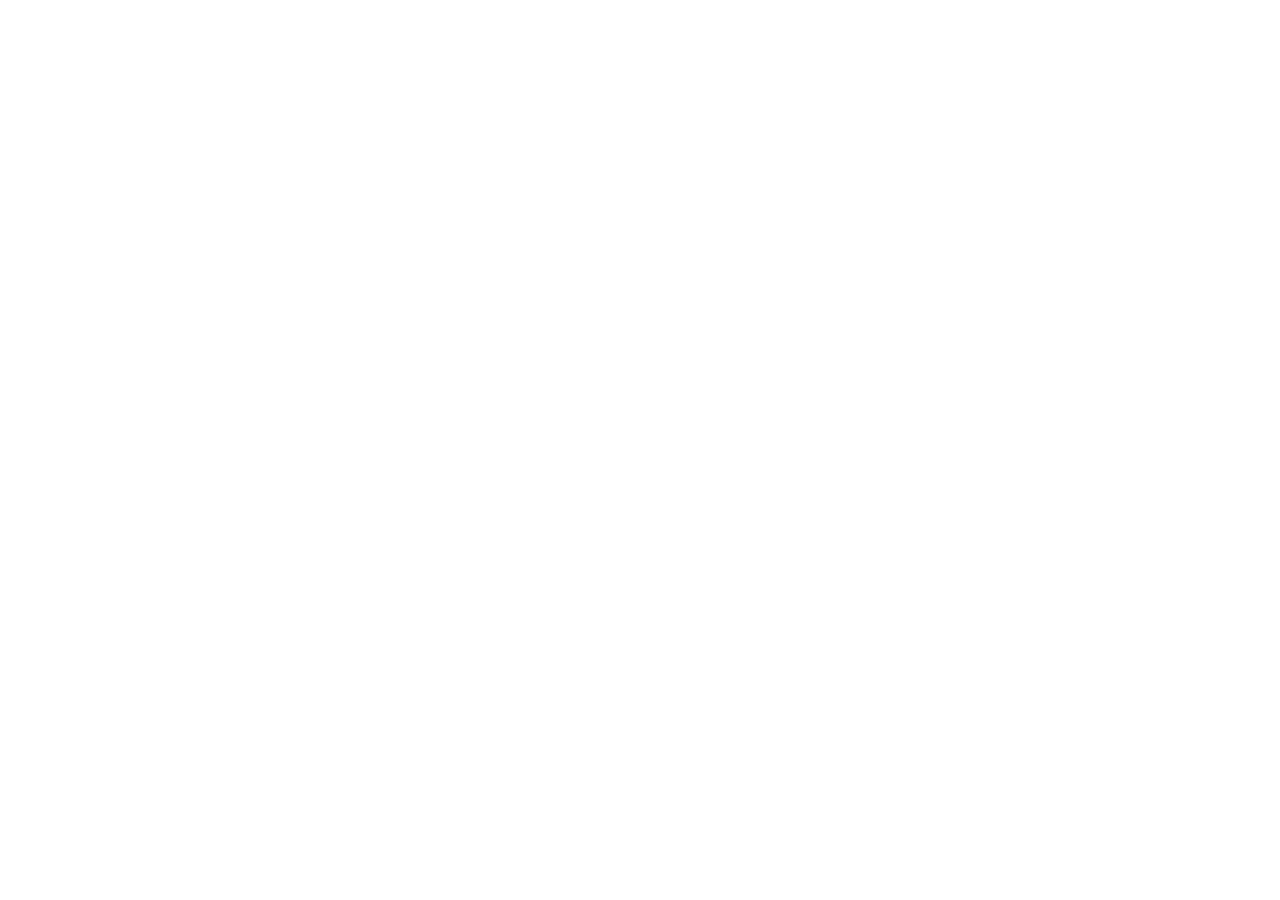
==== index.html @ 105a9aca "feat : start html/css" ====
<!doctype html>
<html lang="en">
  <head>
    <meta charset="UTF-8" />
    <meta name="viewport" content="width=device-width, initial-scale=1.0" />
    <title>Document</title>
    <link rel="stylesheet" href="src/style.css" />
  </head>
  <body>
    <header></header>
    <main></main>
  </body>
</html>
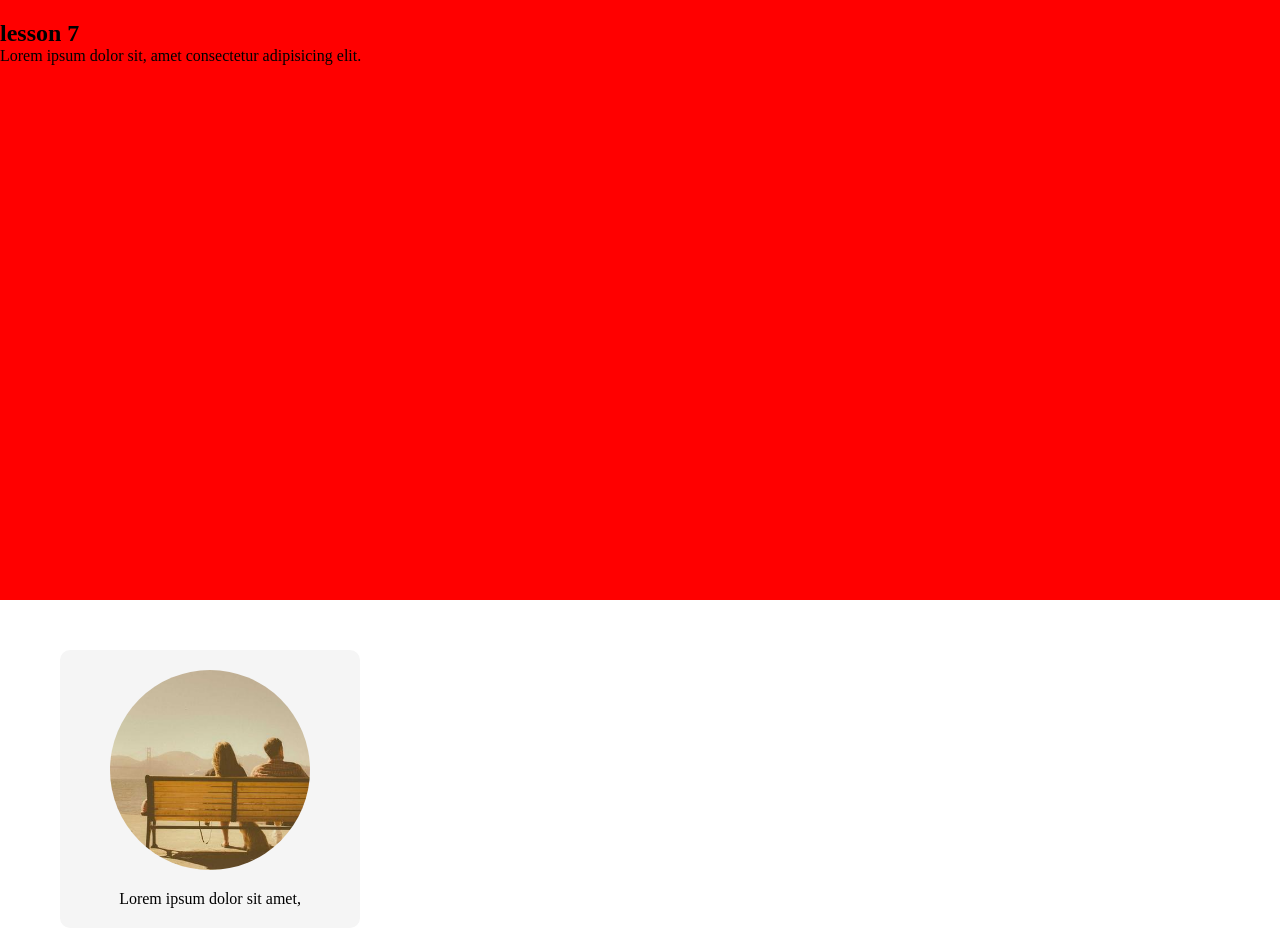
==== commit be66da96: "add backphoto" ====
--- a/index.html
+++ b/index.html
@@ -7,7 +7,19 @@
     <link rel="stylesheet" href="src/style.css" />
   </head>
   <body>
-    <header></header>
-    <main></main>
+    <section class="hero">
+      <div>
+        <h1>lesson 7</h1>
+        <p>Lorem ipsum dolor sit, amet consectetur adipisicing elit.</p>
+      </div>
+    </section>
+    <section>
+      <div class="container">
+        <div class="user">
+          <img src="src/img/11.jpg" alt="" />
+          <p>Lorem ipsum dolor sit amet,</p>
+        </div>
+      </div>
+    </section>
   </body>
 </html>
--- a/src/style.css
+++ b/src/style.css
@@ -0,0 +1,42 @@
+* {
+  margin: 0;
+  padding: 0;
+  box-sizing: border-box;
+}
+
+img {
+  max-width: 100%;
+}
+
+.container {
+  max-width: 1200px;
+  margin: 0 auto;
+  padding: 0 20px;
+}
+
+.user {
+  background-color: #f5f5f5;
+  padding: 20px;
+  border-radius: 10px;
+  max-width: 300px;
+  img {
+    display: block;
+    margin: 0 auto 20px;
+    width: 200px;
+    object-fit: cover;
+    border-radius: 50%;
+    aspect-ratio: 1/1;
+  }
+  p {
+    text-align: center;
+  }
+}
+
+.hero {
+  margin: 0 0 50px;
+  padding: 20px 0;
+  background-color: red;
+  min-height: 600px;
+
+  background-image: url("../img/11.jpg");
+}
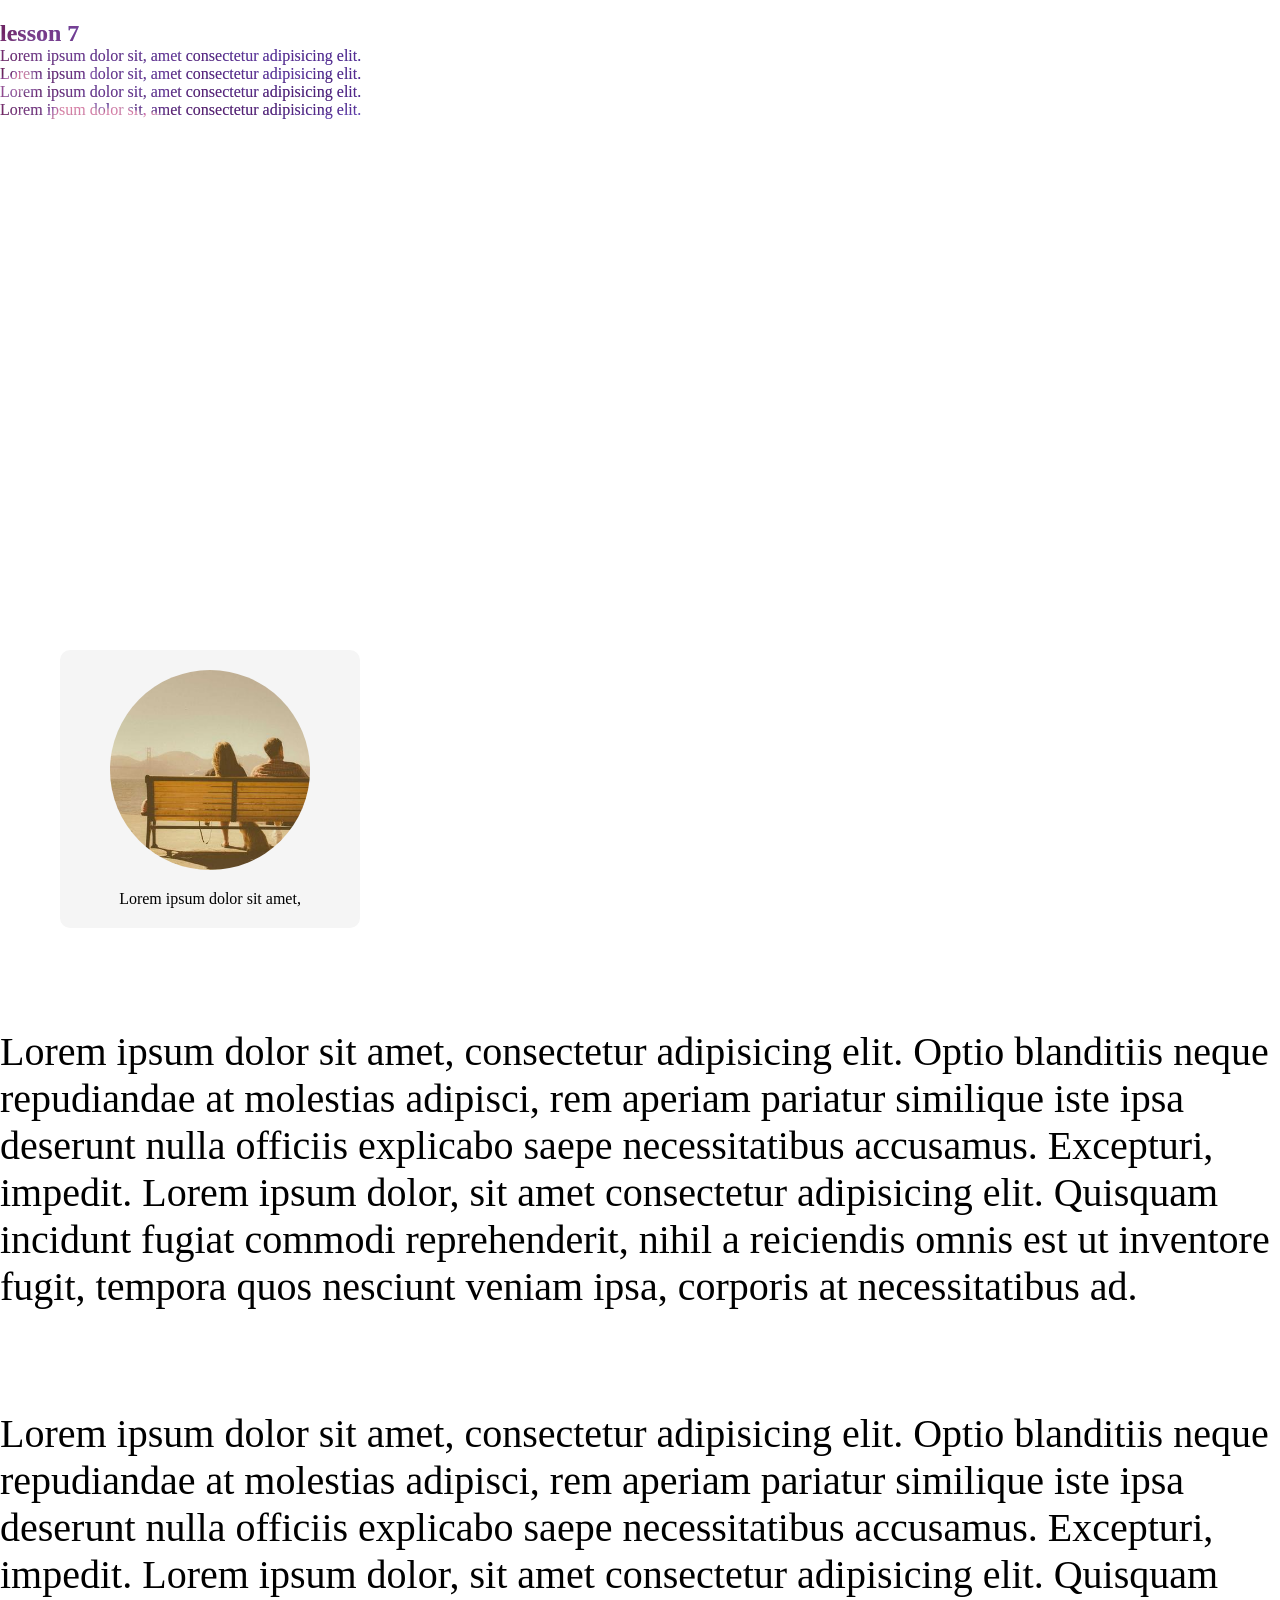
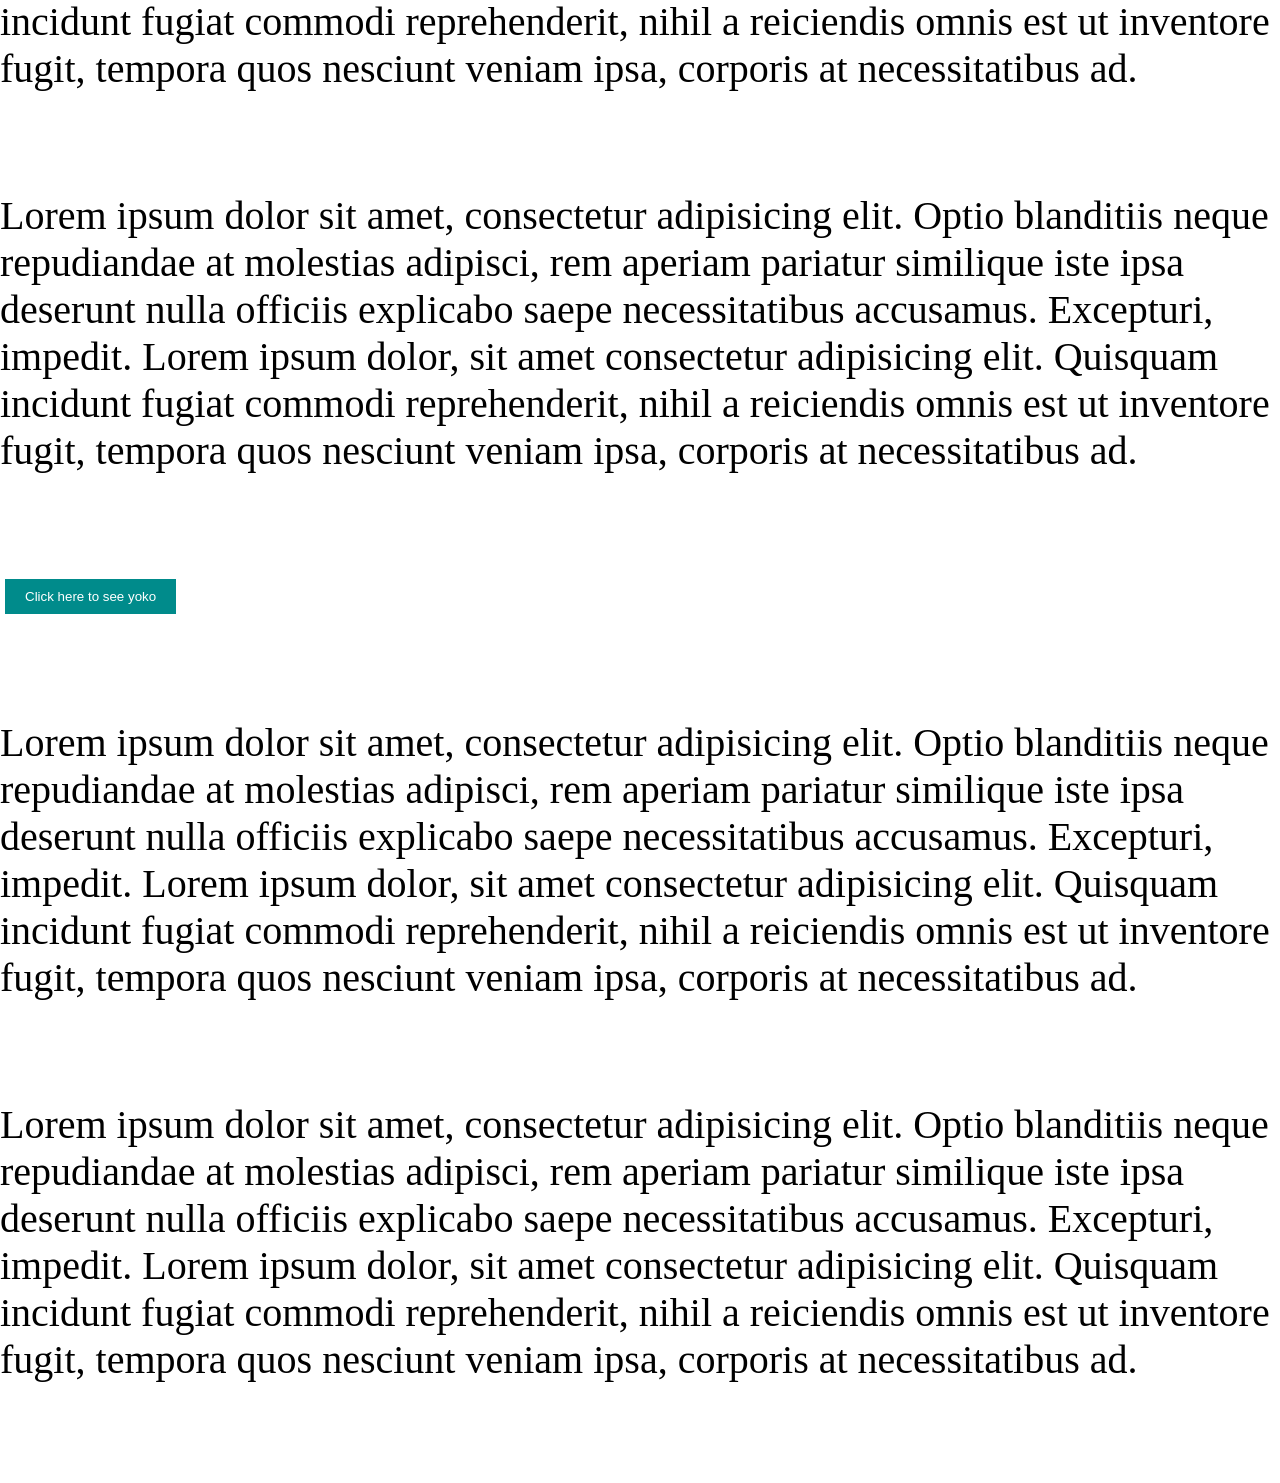
==== commit 7083f7bd: "add animation skills" ====
--- a/index.html
+++ b/index.html
@@ -5,21 +5,74 @@
     <meta name="viewport" content="width=device-width, initial-scale=1.0" />
     <title>Document</title>
     <link rel="stylesheet" href="src/style.css" />
+    <link rel="stylesheet" href="src/animations.css" />
   </head>
   <body>
     <section class="hero">
       <div>
         <h1>lesson 7</h1>
         <p>Lorem ipsum dolor sit, amet consectetur adipisicing elit.</p>
+        <p>Lorem ipsum dolor sit, amet consectetur adipisicing elit.</p>
+        <p>Lorem ipsum dolor sit, amet consectetur adipisicing elit.</p>
+        <p>Lorem ipsum dolor sit, amet consectetur adipisicing elit.</p>
       </div>
     </section>
     <section>
       <div class="container">
         <div class="user">
-          <img src="src/img/11.jpg" alt="" />
+          <img src="src/img/11.jpg" alt="1111111" />
           <p>Lorem ipsum dolor sit amet,</p>
         </div>
       </div>
     </section>
+    <section class="back">
+      <p class="paragraph">
+        Lorem ipsum dolor sit amet, consectetur adipisicing elit. Optio
+        blanditiis neque repudiandae at molestias adipisci, rem aperiam pariatur
+        similique iste ipsa deserunt nulla officiis explicabo saepe
+        necessitatibus accusamus. Excepturi, impedit. Lorem ipsum dolor, sit
+        amet consectetur adipisicing elit. Quisquam incidunt fugiat commodi
+        reprehenderit, nihil a reiciendis omnis est ut inventore fugit, tempora
+        quos nesciunt veniam ipsa, corporis at necessitatibus ad.
+      </p>
+      <p class="paragraph">
+        Lorem ipsum dolor sit amet, consectetur adipisicing elit. Optio
+        blanditiis neque repudiandae at molestias adipisci, rem aperiam pariatur
+        similique iste ipsa deserunt nulla officiis explicabo saepe
+        necessitatibus accusamus. Excepturi, impedit. Lorem ipsum dolor, sit
+        amet consectetur adipisicing elit. Quisquam incidunt fugiat commodi
+        reprehenderit, nihil a reiciendis omnis est ut inventore fugit, tempora
+        quos nesciunt veniam ipsa, corporis at necessitatibus ad.
+      </p>
+      <p class="paragraph">
+        Lorem ipsum dolor sit amet, consectetur adipisicing elit. Optio
+        blanditiis neque repudiandae at molestias adipisci, rem aperiam pariatur
+        similique iste ipsa deserunt nulla officiis explicabo saepe
+        necessitatibus accusamus. Excepturi, impedit. Lorem ipsum dolor, sit
+        amet consectetur adipisicing elit. Quisquam incidunt fugiat commodi
+        reprehenderit, nihil a reiciendis omnis est ut inventore fugit, tempora
+        quos nesciunt veniam ipsa, corporis at necessitatibus ad.
+      </p>
+      <button>Click here to see yoko</button>
+
+      <p class="paragraph">
+        Lorem ipsum dolor sit amet, consectetur adipisicing elit. Optio
+        blanditiis neque repudiandae at molestias adipisci, rem aperiam pariatur
+        similique iste ipsa deserunt nulla officiis explicabo saepe
+        necessitatibus accusamus. Excepturi, impedit. Lorem ipsum dolor, sit
+        amet consectetur adipisicing elit. Quisquam incidunt fugiat commodi
+        reprehenderit, nihil a reiciendis omnis est ut inventore fugit, tempora
+        quos nesciunt veniam ipsa, corporis at necessitatibus ad.
+      </p>
+      <p class="paragraph">
+        Lorem ipsum dolor sit amet, consectetur adipisicing elit. Optio
+        blanditiis neque repudiandae at molestias adipisci, rem aperiam pariatur
+        similique iste ipsa deserunt nulla officiis explicabo saepe
+        necessitatibus accusamus. Excepturi, impedit. Lorem ipsum dolor, sit
+        amet consectetur adipisicing elit. Quisquam incidunt fugiat commodi
+        reprehenderit, nihil a reiciendis omnis est ut inventore fugit, tempora
+        quos nesciunt veniam ipsa, corporis at necessitatibus ad.
+      </p>
+    </section>
   </body>
 </html>
--- a/src/style.css
+++ b/src/style.css
@@ -37,6 +37,40 @@
   padding: 20px 0;
   background-color: red;
   min-height: 600px;
+  background-size: cover;
+  background-position: center;
+  background-image:
+    linear-gradient(45deg, rgba(255, 0, 0, 0.5), rgba(0, 0, 255, 0.5)),
+    url("../src/img/22.jpg");
+  background-clip: text;
+  color: transparent;
+}
 
-  background-image: url("../img/11.jpg");
+.paragraph {
+  margin: 100px 0;
+  font-size: 40px;
 }
+
+button {
+  padding: 10px 20px;
+  border: 5px solid;
+  background-color: darkcyan;
+  color: white;
+  border-radius: 5px;
+  cursor: pointer;
+  transition: all 0.7s ease;
+
+  /*&:hover {
+    padding: 20px 30px;
+    font-size: 20px;
+    background-color: blueviolet;
+  } */
+
+  animation-name: spin;
+  animation-duration: 5s;
+  animation-delay: 1s;
+  animation-iteration-count: infinite;
+  animation-timing-function: linear;
+  animation-delay: 0s;
+  animation-direction: normal;
+}
--- a/src/animations.css
+++ b/src/animations.css
@@ -0,0 +1,20 @@
+@keyframes colorChange {
+  0% {
+    border-color: #ff0000;
+  }
+  50% {
+    border-color: #00ff00;
+  }
+  100% {
+    border-color: #0000ff;
+  }
+}
+
+@keyframes spin {
+  0% {
+    transform: rotate(0deg);
+  }
+  100% {
+    transform: rotate(360deg);
+  }
+}
